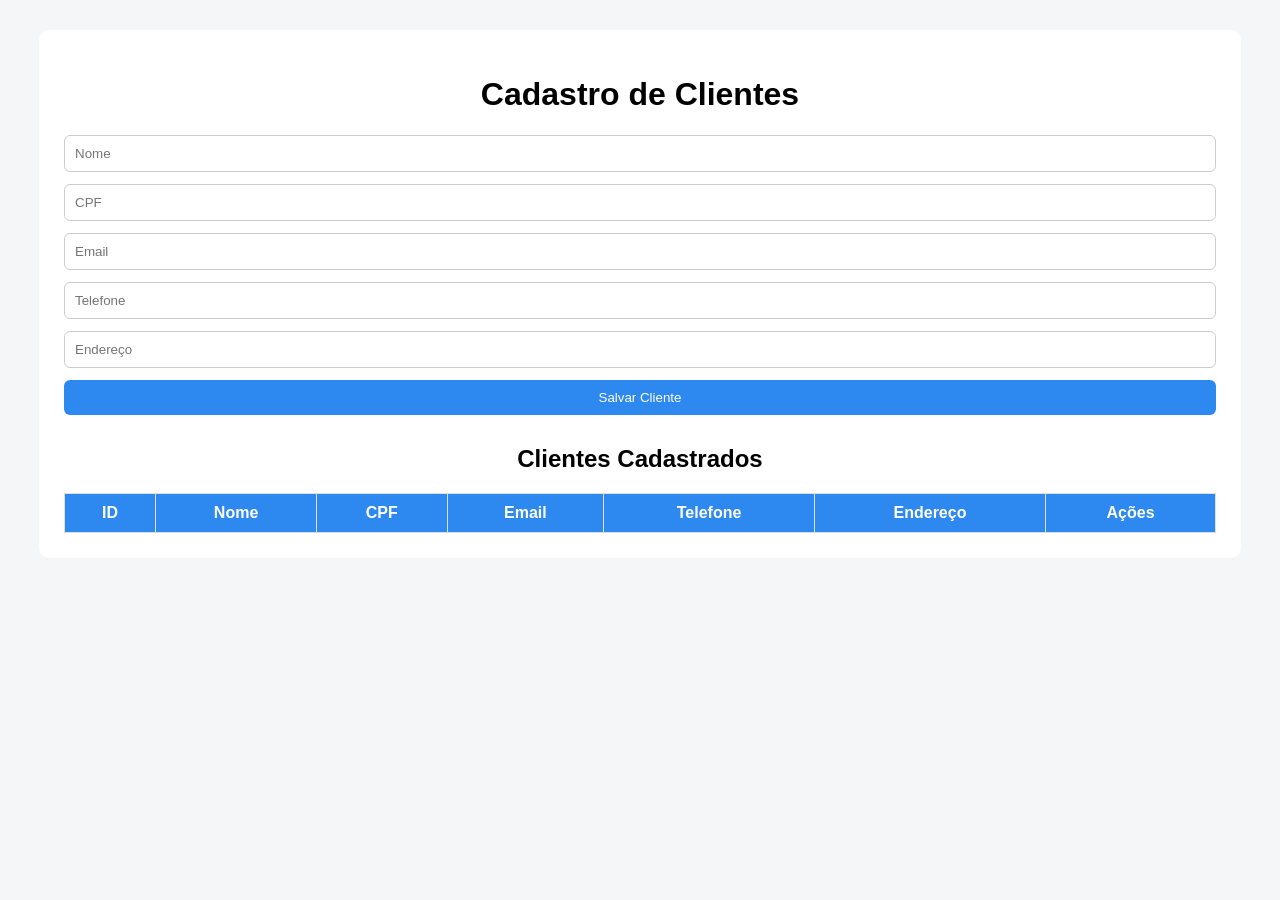
==== clientes.html @ d7a1f57e "Criando interface de clientes (frontend)" ====
<!DOCTYPE html>
<html lang="pt-BR">
<head>
    <meta charset="UTF-8">
    <title>Cadastro de Clientes</title>
    <link rel="stylesheet" href="clientes.css">
</head>
<body>

<div class="container">
    <h1>Cadastro de Clientes</h1>

    <form id="formCliente">
        <input type="hidden" id="id">

        <input type="text" id="nome" placeholder="Nome" required>
        <input type="text" id="cpf" placeholder="CPF" required>
        <input type="email" id="email" placeholder="Email" required>
        <input type="text" id="telefone" placeholder="Telefone">
        <input type="text" id="endereco" placeholder="Endereço">

        <button type="submit">Salvar Cliente</button>
    </form>

    <h2>Clientes Cadastrados</h2>

    <table>
        <thead>
            <tr>
                <th>ID</th>
                <th>Nome</th>
                <th>CPF</th>
                <th>Email</th>
                <th>Telefone</th>
                <th>Endereço</th>
                <th>Ações</th>
            </tr>
        </thead>
        <tbody id="tabelaClientes"></tbody>
    </table>
</div>

<script src="clientes.js"></script>
</body>
</html>
---- clientes.css ----
body {
    font-family: Arial, sans-serif;
    background-color: #f4f6f8;
    margin: 0;
    padding: 0;
}

.container {
    width: 90%;
    margin: 30px auto;
    background-color: white;
    padding: 25px;
    border-radius: 10px;
}

h1, h2 {
    text-align: center;
}

form {
    display: grid;
    gap: 12px;
    margin-bottom: 30px;
}

input {
    padding: 10px;
    border: 1px solid #ccc;
    border-radius: 6px;
}

button {
    padding: 10px;
    border: none;
    border-radius: 6px;
    cursor: pointer;
}

form button {
    background-color: #2d89ef;
    color: white;
}

table {
    width: 100%;
    border-collapse: collapse;
}

th {
    background-color: #2d89ef;
    color: white;
}

th, td {
    padding: 10px;
    border: 1px solid #ddd;
    text-align: center;
}

.btn-editar {
    background-color: #ffc107;
}

.btn-excluir {
    background-color: #dc3545;
    color: white;
}
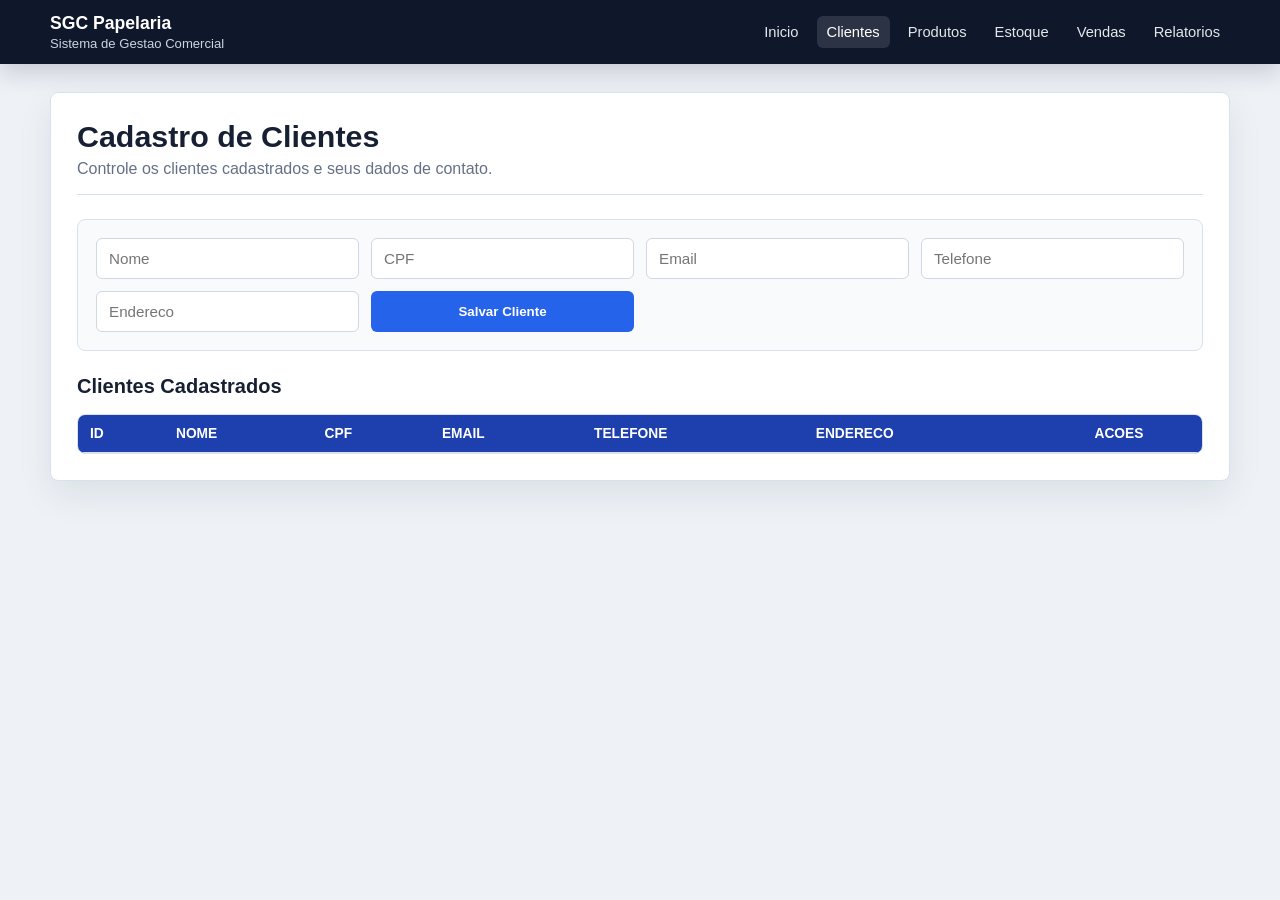
==== commit 27ccb47a: "Ajusta frontend e regras principais do SGC" ====
--- a/clientes.html
+++ b/clientes.html
@@ -1,45 +1,67 @@
-<!DOCTYPE html>
-<html lang="pt-BR">
-<head>
-    <meta charset="UTF-8">
-    <title>Cadastro de Clientes</title>
-    <link rel="stylesheet" href="clientes.css">
-</head>
-<body>
-
-<div class="container">
-    <h1>Cadastro de Clientes</h1>
-
-    <form id="formCliente">
-        <input type="hidden" id="id">
-
-        <input type="text" id="nome" placeholder="Nome" required>
-        <input type="text" id="cpf" placeholder="CPF" required>
-        <input type="email" id="email" placeholder="Email" required>
-        <input type="text" id="telefone" placeholder="Telefone">
-        <input type="text" id="endereco" placeholder="Endereço">
-
-        <button type="submit">Salvar Cliente</button>
-    </form>
-
-    <h2>Clientes Cadastrados</h2>
-
-    <table>
-        <thead>
-            <tr>
-                <th>ID</th>
-                <th>Nome</th>
-                <th>CPF</th>
-                <th>Email</th>
-                <th>Telefone</th>
-                <th>Endereço</th>
-                <th>Ações</th>
-            </tr>
-        </thead>
-        <tbody id="tabelaClientes"></tbody>
-    </table>
-</div>
-
-<script src="clientes.js"></script>
-</body>
-</html>+<!DOCTYPE html>
+<html lang="pt-BR">
+<head>
+    <meta charset="UTF-8">
+    <meta name="viewport" content="width=device-width, initial-scale=1.0">
+    <title>SGC Papelaria - Clientes</title>
+    <link rel="stylesheet" href="styles.css">
+    <link rel="stylesheet" href="clientes.css">
+</head>
+<body>
+<header class="app-topbar">
+    <div class="app-topbar-inner">
+        <a class="brand" href="index.html">
+            <strong>SGC Papelaria</strong>
+            <span>Sistema de Gestao Comercial</span>
+        </a>
+        <nav class="app-nav">
+            <a href="index.html">Inicio</a>
+            <a class="active" href="clientes.html">Clientes</a>
+            <a href="frontend-produto/produtos.html">Produtos</a>
+            <a href="frontend-produto/estoque.html">Estoque</a>
+            <a href="frontend/vendas/vendas.html">Vendas</a>
+            <a href="frontend/relatorios/relatorios.html">Relatorios</a>
+        </nav>
+    </div>
+</header>
+
+<main class="container">
+    <section class="page-header">
+        <div>
+            <h1>Cadastro de Clientes</h1>
+            <p>Controle os clientes cadastrados e seus dados de contato.</p>
+        </div>
+    </section>
+
+    <form id="formCliente" class="form-grid panel">
+        <input type="hidden" id="id">
+        <input type="text" id="nome" placeholder="Nome" required>
+        <input type="text" id="cpf" placeholder="CPF" required>
+        <input type="email" id="email" placeholder="Email" required>
+        <input type="text" id="telefone" placeholder="Telefone">
+        <input type="text" id="endereco" placeholder="Endereco">
+        <button type="submit">Salvar Cliente</button>
+    </form>
+
+    <h2>Clientes Cadastrados</h2>
+    <div class="table-wrap">
+        <table>
+            <thead>
+                <tr>
+                    <th>ID</th>
+                    <th>Nome</th>
+                    <th>CPF</th>
+                    <th>Email</th>
+                    <th>Telefone</th>
+                    <th>Endereco</th>
+                    <th>Acoes</th>
+                </tr>
+            </thead>
+            <tbody id="tabelaClientes"></tbody>
+        </table>
+    </div>
+</main>
+
+<script src="clientes.js"></script>
+</body>
+</html>
--- a/styles.css
+++ b/styles.css
@@ -0,0 +1,335 @@
+:root {
+    --bg: #eef2f7;
+    --surface: #ffffff;
+    --surface-soft: #f8fafc;
+    --text: #172033;
+    --muted: #667085;
+    --primary: #2563eb;
+    --primary-dark: #1d4ed8;
+    --success: #16a34a;
+    --danger: #dc2626;
+    --warning: #f59e0b;
+    --border: #d9e2ec;
+    --shadow: 0 14px 35px rgba(15, 23, 42, 0.08);
+}
+
+* {
+    box-sizing: border-box;
+}
+
+body {
+    margin: 0;
+    padding: 0;
+    min-height: 100vh;
+    font-family: Arial, Helvetica, sans-serif;
+    color: var(--text);
+    background: var(--bg);
+}
+
+a {
+    color: inherit;
+}
+
+.app-topbar {
+    background: #0f172a;
+    color: white;
+    box-shadow: 0 8px 24px rgba(15, 23, 42, 0.18);
+}
+
+.app-topbar-inner {
+    width: min(1180px, calc(100% - 32px));
+    margin: 0 auto;
+    min-height: 64px;
+    display: flex;
+    align-items: center;
+    justify-content: space-between;
+    gap: 18px;
+}
+
+.brand {
+    display: flex;
+    flex-direction: column;
+    gap: 2px;
+    text-decoration: none;
+}
+
+.brand strong {
+    font-size: 1.1rem;
+}
+
+.brand span {
+    color: #cbd5e1;
+    font-size: 0.82rem;
+}
+
+.app-nav {
+    display: flex;
+    align-items: center;
+    gap: 8px;
+    flex-wrap: wrap;
+    justify-content: flex-end;
+}
+
+.app-nav a {
+    text-decoration: none;
+    color: #e5e7eb;
+    padding: 8px 10px;
+    border-radius: 6px;
+    font-size: 0.92rem;
+}
+
+.app-nav a:hover,
+.app-nav a.active {
+    background: rgba(255, 255, 255, 0.12);
+    color: #ffffff;
+}
+
+.container,
+.container-produtos {
+    width: min(1180px, calc(100% - 32px));
+    margin: 28px auto;
+    background-color: var(--surface);
+    padding: 26px;
+    border: 1px solid var(--border);
+    border-radius: 8px;
+    box-shadow: var(--shadow);
+}
+
+.page-header {
+    display: flex;
+    justify-content: space-between;
+    align-items: flex-end;
+    gap: 16px;
+    margin-bottom: 24px;
+    padding-bottom: 16px;
+    border-bottom: 1px solid var(--border);
+}
+
+.page-header h1,
+.page-header h2 {
+    text-align: left;
+    margin: 0;
+}
+
+.page-header p {
+    margin: 6px 0 0;
+    color: var(--muted);
+}
+
+h1,
+h2 {
+    color: var(--text);
+}
+
+h1 {
+    font-size: 1.9rem;
+    margin: 0 0 10px;
+}
+
+h2 {
+    font-size: 1.25rem;
+    margin: 24px 0 16px;
+}
+
+form {
+    display: grid;
+    gap: 12px;
+    margin-bottom: 26px;
+}
+
+.form-grid {
+    grid-template-columns: repeat(auto-fit, minmax(210px, 1fr));
+}
+
+input,
+select {
+    width: 100%;
+    padding: 11px 12px;
+    border: 1px solid #cfd8e3;
+    border-radius: 6px;
+    background: white;
+    color: var(--text);
+    font-size: 0.95rem;
+}
+
+input:focus,
+select:focus {
+    outline: 2px solid rgba(37, 99, 235, 0.18);
+    border-color: var(--primary);
+}
+
+button,
+.btn {
+    display: inline-flex;
+    align-items: center;
+    justify-content: center;
+    gap: 8px;
+    min-height: 40px;
+    padding: 10px 14px;
+    border: none;
+    border-radius: 6px;
+    cursor: pointer;
+    font-weight: 700;
+    text-decoration: none;
+    color: white;
+    background-color: var(--primary);
+}
+
+button:hover,
+.btn:hover {
+    filter: brightness(0.96);
+}
+
+.btn-primary,
+form button,
+.btn-salvar,
+.btn-adicionar {
+    background-color: var(--primary);
+    color: white;
+}
+
+.btn-success,
+.btn-registrar {
+    background-color: var(--success);
+    color: white;
+}
+
+.btn-danger,
+.btn-excluir,
+.btn-remover {
+    background-color: var(--danger);
+    color: white;
+}
+
+.btn-warning,
+.btn-editar {
+    background-color: var(--warning);
+    color: #111827;
+}
+
+.table-wrap {
+    overflow-x: auto;
+    border: 1px solid var(--border);
+    border-radius: 8px;
+}
+
+table,
+.tabela-produtos {
+    width: 100%;
+    border-collapse: collapse;
+    background: white;
+}
+
+th {
+    background-color: #1e40af;
+    color: white;
+    font-size: 0.86rem;
+    text-transform: uppercase;
+    letter-spacing: 0;
+}
+
+th,
+td,
+.tabela-produtos th,
+.tabela-produtos td {
+    padding: 11px 12px;
+    border-bottom: 1px solid var(--border);
+    text-align: left;
+    vertical-align: middle;
+}
+
+td:last-child,
+th:last-child {
+    text-align: center;
+}
+
+tbody tr:hover {
+    background: var(--surface-soft);
+}
+
+.actions {
+    display: flex;
+    justify-content: center;
+    gap: 8px;
+    flex-wrap: wrap;
+}
+
+.sem-dados {
+    text-align: center;
+    color: var(--muted);
+    padding: 20px;
+    font-style: italic;
+}
+
+.secao,
+.panel {
+    border: 1px solid var(--border);
+    border-radius: 8px;
+    background: var(--surface-soft);
+    padding: 18px;
+    margin-bottom: 20px;
+}
+
+.home-grid {
+    display: grid;
+    grid-template-columns: repeat(auto-fit, minmax(220px, 1fr));
+    gap: 16px;
+}
+
+.home-card {
+    display: block;
+    min-height: 145px;
+    padding: 20px;
+    border: 1px solid var(--border);
+    border-radius: 8px;
+    text-decoration: none;
+    background: white;
+    box-shadow: 0 8px 22px rgba(15, 23, 42, 0.06);
+}
+
+.home-card:hover {
+    border-color: var(--primary);
+    transform: translateY(-1px);
+}
+
+.home-card strong {
+    display: block;
+    margin-bottom: 8px;
+    color: var(--text);
+    font-size: 1.05rem;
+}
+
+.home-card span {
+    display: block;
+    color: var(--muted);
+    line-height: 1.45;
+}
+
+.badge {
+    display: inline-flex;
+    align-items: center;
+    border-radius: 999px;
+    padding: 4px 8px;
+    font-size: 0.8rem;
+    font-weight: 700;
+    background: #dbeafe;
+    color: #1e40af;
+}
+
+@media (max-width: 760px) {
+    .app-topbar-inner,
+    .page-header {
+        align-items: flex-start;
+        flex-direction: column;
+    }
+
+    .app-nav {
+        justify-content: flex-start;
+    }
+
+    .container,
+    .container-produtos {
+        width: min(100% - 20px, 1180px);
+        padding: 18px;
+    }
+}
--- a/clientes.css
+++ b/clientes.css
@@ -1,67 +1,6 @@
-body {
-    font-family: Arial, sans-serif;
-    background-color: #f4f6f8;
-    margin: 0;
-    padding: 0;
-}
-
-.container {
-    width: 90%;
-    margin: 30px auto;
-    background-color: white;
-    padding: 25px;
-    border-radius: 10px;
-}
-
-h1, h2 {
-    text-align: center;
-}
-
-form {
-    display: grid;
-    gap: 12px;
-    margin-bottom: 30px;
-}
-
-input {
-    padding: 10px;
-    border: 1px solid #ccc;
-    border-radius: 6px;
-}
-
-button {
-    padding: 10px;
-    border: none;
-    border-radius: 6px;
-    cursor: pointer;
-}
-
-form button {
-    background-color: #2d89ef;
-    color: white;
-}
-
-table {
-    width: 100%;
-    border-collapse: collapse;
-}
-
-th {
-    background-color: #2d89ef;
-    color: white;
-}
-
-th, td {
-    padding: 10px;
-    border: 1px solid #ddd;
-    text-align: center;
-}
-
-.btn-editar {
-    background-color: #ffc107;
-}
-
-.btn-excluir {
-    background-color: #dc3545;
-    color: white;
-}+.btn-editar,
+.btn-excluir {
+    min-height: 34px;
+    padding: 8px 10px;
+    font-size: 0.86rem;
+}
